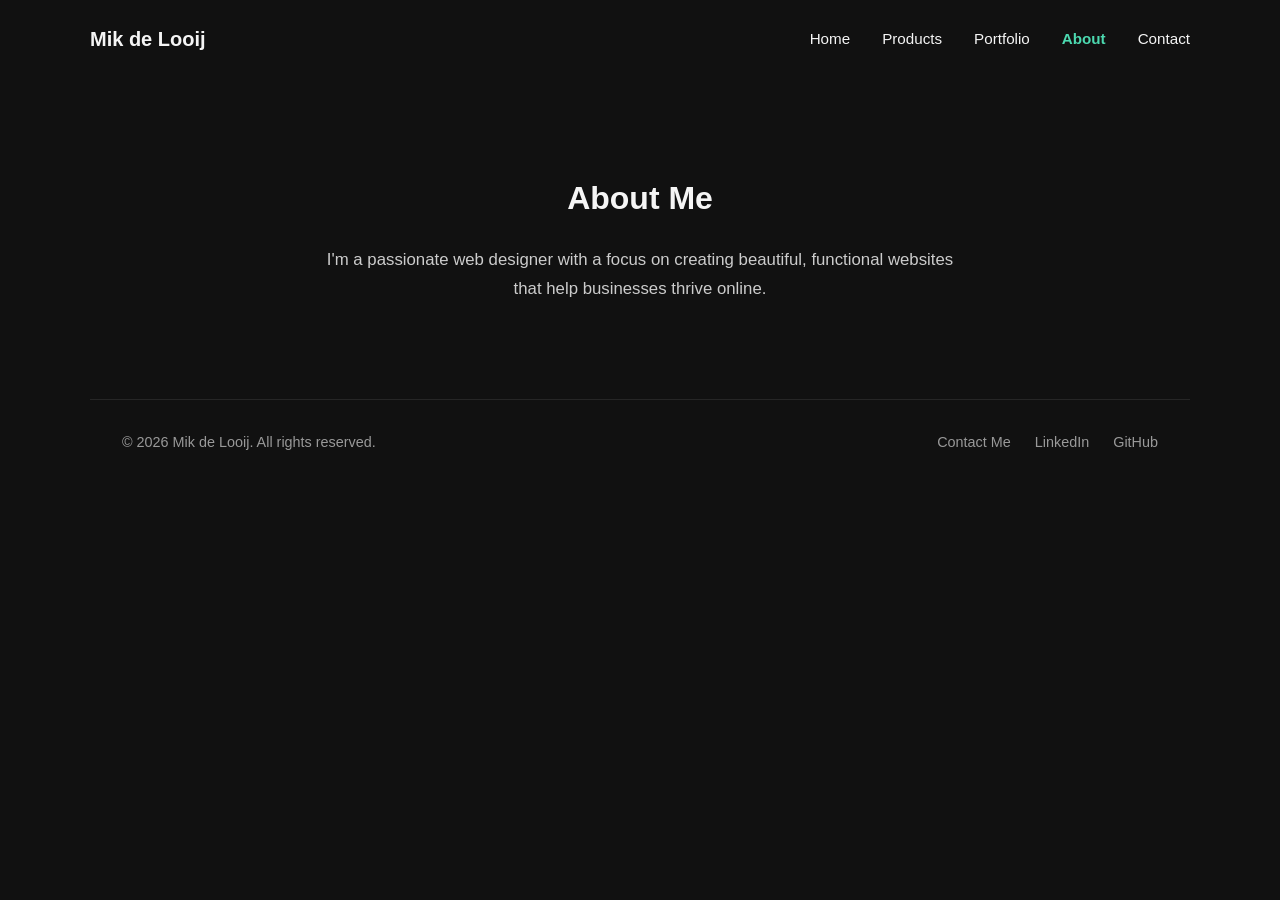
==== about.html @ 6aeaf14d "add new pages and changed header" ====
<!doctype html>
<html lang="en">
  <head>
    <meta charset="UTF-8" />
    <meta name="viewport" content="width=device-width, initial-scale=1.0" />
    <title>About | Mik de Looij</title>
    <link rel="stylesheet" href="css/style.css" />
  </head>
  <body>
    <header>
      <nav>
        <a href="index.html" class="logo">Mik de Looij</a>
        <ul class="nav-links">
          <li><a href="index.html">Home</a></li>
          <li><a href="products.html">Products</a></li>
          <li><a href="portfolio.html">Portfolio</a></li>
          <li><a href="about.html" class="active">About</a></li>
          <li><a href="contact.html">Contact</a></li>
        </ul>
      </nav>
    </header>

    <main>
      <section id="about">
        <h2>About Me</h2>
        <p>
          I'm a passionate web designer with a focus on creating beautiful,
          functional websites that help businesses thrive online.
        </p>
      </section>
    </main>

    <footer>
      <p>&copy; 2026 Mik de Looij. All rights reserved.</p>
      <div class="footer-links">
        <a href="mailto:info@mikdelooij.com">Contact Me</a>
        <a href="https://www.linkedin.com/in/mik-de-looij/" target="_blank">LinkedIn</a>
        <a href="#" target="_blank">GitHub</a>
      </div>
    </footer>

    <script src="js/script.js"></script>
  </body>
</html>
---- css/style.css ----
* {
  margin: 0;
  padding: 0;
  box-sizing: border-box;
}

:root {
  --color-bg: #111111;
  --color-text: #f5f5f5;
  --color-accent: #4cd9b0;
  --font-main: "Helvetica Neue", arial, sans-serif;
}

body {
  font-family: var(--font-main);
  color: var(--color-text);
  background-color: var(--color-bg);
  line-height: 1.5;
}

ul {
  list-style: none;
}

a {
  color: inherit;
  text-decoration: none;
}

header {
  padding: 1.5rem 2rem;
}

nav {
  display: flex;
  justify-content: space-between;
  align-items: center;
  max-width: 1100px;
  margin: 0 auto;
}

.logo {
  font-size: 1.25rem;
  font-weight: 700;
  color: var(--color-text);
}

.nav-links {
  display: flex;
  gap: 2rem;
}

.nav-links a {
  font-size: 0.95rem;
  transition: color 0.2s ease;
}

.nav-links a:hover {
  color: var(--color-accent);
}

.nav-links a.active {
  color: var(--color-accent);
  font-weight: 600;
}

#hero {
  max-width: 700px;
  margin: 6rem auto;
  padding: 0 2rem;
  text-align: center;
}

#hero h1 {
  font-size: 2.75rem;
  margin-bottom: 1.5rem;
}

#hero p {
  font-size: 1.15rem;
  color: #cccccc;
  margin-bottom: 2rem;
}

.btn {
  display: inline-block;
  background-color: var(--color-accent);
  color: #111111;
  padding: 0.75rem 1.75rem;
  border-radius: 6px;
  font-weight: 600;
  transition: opacity 0.2s ease;
}

.btn:hover {
  opacity: 0.85;
}

.grid-section {
  max-width: 1100px;
  margin: 6rem auto;
  padding: 0 2rem;
}

.grid-section h2 {
  font-size: 2rem;
  margin-bottom: 2rem;
  text-align: center;
}

.work-grid {
  display: grid;
  grid-template-columns: repeat(auto-fit, minmax(280px, 1fr));
  gap: 2rem;
}

.work-card {
  background-color: #1a1a1a;
  border-radius: 8px;
  padding: 1.5rem;
}

.work-image {
  aspect-ratio: 16 / 10;
  background-color: #262626;
  border-radius: 6px;
  margin-bottom: 1rem;
}

.work-card h3 {
  font-size: 1.15rem;
  margin-bottom: 0.5rem;
}

.work-card p {
  color: #cccccc;
  font-size: 0.95rem;
}

#about {
  max-width: 700px;
  margin: 6rem auto;
  padding: 0 2rem;
  text-align: center;
}

#about h2 {
  font-size: 2rem;
  margin-bottom: 1.5rem;
}

#about p {
  font-size: 1.05rem;
  color: #cccccc;
  line-height: 1.7;
}

#contact {
  max-width: 600px;
  margin: 6rem auto;
  padding: 0 2rem;
  text-align: center;
}

#contact h2 {
  font-size: 2rem;
  margin-bottom: 1rem;
}

#contact p {
  color: #cccccc;
  margin-bottom: 2rem;
}

.contact-form {
  display: flex;
  flex-direction: column;
  gap: 1rem;
  text-align: left;
}

.contact-form input,
.contact-form textarea {
  background-color: #1a1a1a;
  border: 1px solid #333333;
  border-radius: 6px;
  padding: 0.75rem 1rem;
  color: var(--color-text);
  font-family: inherit;
  font-size: 1rem;
}

.contact-form input:focus,
.contact-form textarea:focus {
  outline: none;
  border-color: var(--color-accent);
}

.contact-form button {
  border: none;
  cursor: pointer;
  font-size: 1rem;
}

footer {
  max-width: 1100px;
  margin: 0 auto;
  padding: 2rem;
  display: flex;
  justify-content: space-between;
  align-items: center;
  border-top: 1px solid #262626;
  color: #999999;
  font-size: 0.9rem;
}

.footer-links {
  display: flex;
  gap: 1.5rem;
}

.footer-links a:hover {
  color: var(--color-accent);
}

@media (max-width:600px) {
  nav{
    flex-direction: column;
    gap: 1rem;
  }

  .nav-links {
    gap:1.5rem;
  }

  #hero h1 {
    font-size: 1.8rem
  }

  #hero p {
    font-size: 1rem;
  }

  footer {
    flex-direction: column;
    gap: 1rem;
    text-align: center;
  }
}
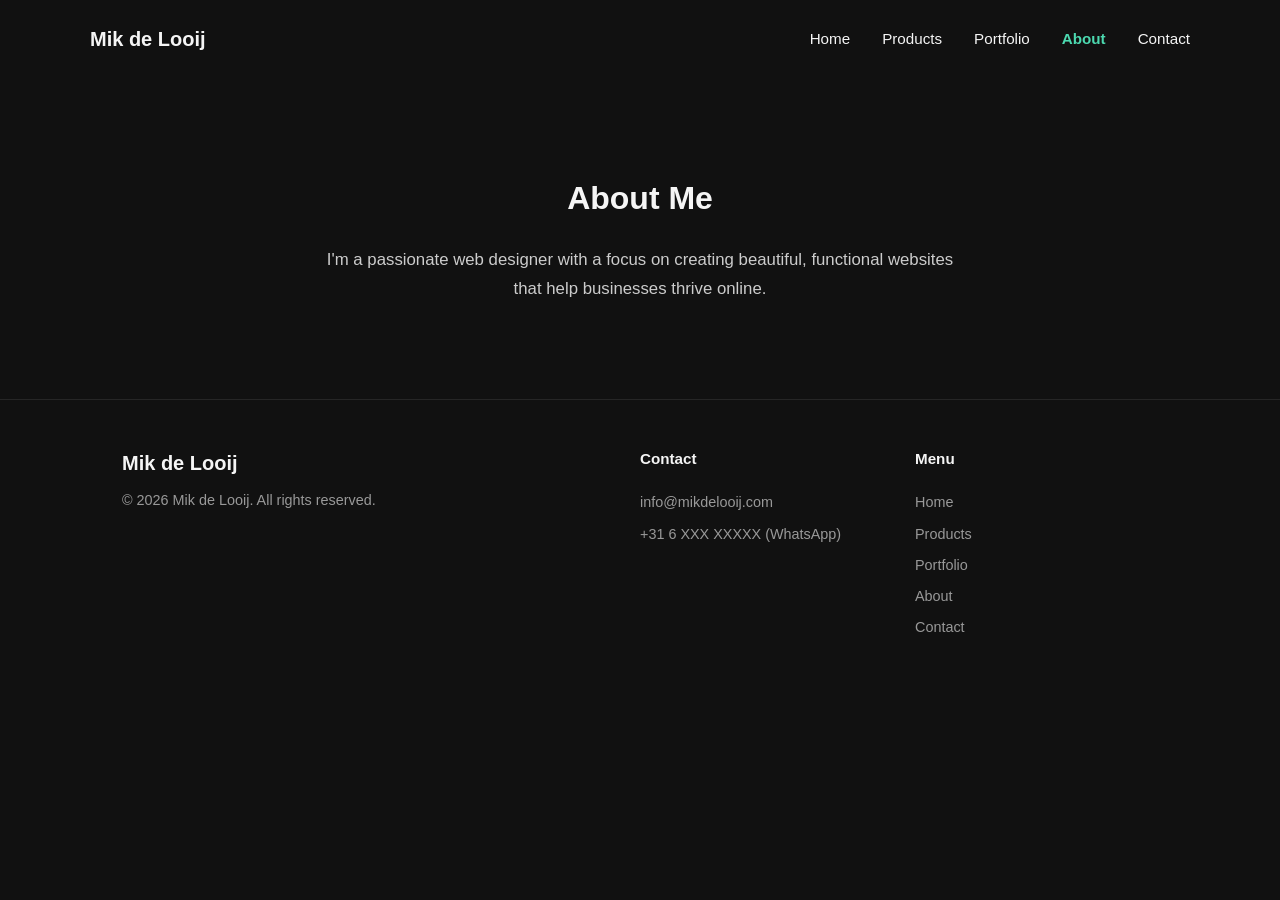
==== commit 6425b0c4: "add sections to home page" ====
--- a/about.html
+++ b/about.html
@@ -31,11 +31,26 @@
     </main>
 
     <footer>
-      <p>&copy; 2026 Mik de Looij. All rights reserved.</p>
-      <div class="footer-links">
-        <a href="mailto:info@mikdelooij.com">Contact Me</a>
-        <a href="https://www.linkedin.com/in/mik-de-looij/" target="_blank">LinkedIn</a>
-        <a href="#" target="_blank">GitHub</a>
+      <div class="footer-content">
+        <div class="footer-brand">
+          <a href="index.html" class="logo">Mik de Looij</a>
+          <p>&copy; 2026 Mik de Looij. All rights reserved.</p>
+        </div>
+        <div class="footer-contact">
+          <h4>Contact</h4>
+          <a href="mailto:info@mikdelooij.com">info@mikdelooij.com</a>
+          <a href="https://wa.me/316XXXXXXXX" target="_blank"
+            >+31 6 XXX XXXXX (WhatsApp)</a
+          >
+        </div>
+        <div class="footer-menu">
+          <h4>Menu</h4>
+          <a href="index.html">Home</a>
+          <a href="products.html">Products</a>
+          <a href="portfolio.html">Portfolio</a>
+          <a href="about.html">About</a>
+          <a href="contact.html">Contact</a>
+        </div>
       </div>
     </footer>
 
--- a/css/style.css
+++ b/css/style.css
@@ -80,6 +80,12 @@
   font-size: 1.15rem;
   color: #cccccc;
   margin-bottom: 2rem;
+}
+
+.hero-note {
+  margin-top: 1rem;
+  font-size: 0.9rem;
+  color: #999999;
 }
 
 .btn {
@@ -96,6 +102,18 @@
   opacity: 0.85;
 }
 
+.btn-outline {
+  background-color: transparent;
+  color: var(--color-text);
+  border: 1px solid #333333;
+}
+
+.btn-outline:hover {
+  opacity: 1;
+  border-color: var(--color-accent);
+  color: var(--color-accent);
+}
+
 .grid-section {
   max-width: 1100px;
   margin: 6rem auto;
@@ -135,6 +153,121 @@
 .work-card p {
   color: #cccccc;
   font-size: 0.95rem;
+}
+
+.section-cta {
+  text-align: center;
+  margin-top: 2.5rem;
+}
+
+.pricing-grid {
+  display: grid;
+  grid-template-columns: repeat(auto-fit, minmax(280px, 1fr));
+  gap: 2rem;
+  margin-bottom: 2rem;
+}
+
+.pricing-card {
+  position: relative;
+  background-color: #1a1a1a;
+  border: 1px solid #262626;
+  border-radius: 8px;
+  padding: 2rem;
+  text-align: center;
+}
+
+.pricing-card.featured {
+  border-color: var(--color-accent);
+}
+
+.pricing-card .badge {
+  position: absolute;
+  top: -0.8rem;
+  left: 50%;
+  transform: translateX(-50%);
+  background-color: var(--color-accent);
+  color: #111111;
+  font-size: 0.75rem;
+  font-weight: 700;
+  padding: 0.25rem 0.75rem;
+  border-radius: 999px;
+}
+
+.pricing-card h3 {
+  font-size: 1.25rem;
+  margin-bottom: 0.75rem;
+}
+
+.pricing-card .price {
+  font-size: 1.75rem;
+  font-weight: 700;
+  margin-bottom: 0.5rem;
+}
+
+.pricing-card .price span,
+.maintenance-price .price span {
+  font-size: 0.95rem;
+  font-weight: 400;
+  color: #999999;
+}
+
+.pricing-card .price-note {
+  color: #cccccc;
+  font-size: 0.9rem;
+  margin-bottom: 1.5rem;
+}
+
+.maintenance-card {
+  display: flex;
+  flex-wrap: wrap;
+  justify-content: space-between;
+  align-items: center;
+  gap: 1.5rem;
+  background-color: #1a1a1a;
+  border: 1px solid #262626;
+  border-radius: 8px;
+  padding: 2rem;
+}
+
+.maintenance-card h3 {
+  font-size: 1.15rem;
+  margin-bottom: 0.5rem;
+}
+
+.maintenance-card p {
+  color: #cccccc;
+  font-size: 0.95rem;
+  max-width: 420px;
+}
+
+.maintenance-price {
+  display: flex;
+  align-items: center;
+  gap: 1.5rem;
+  flex-wrap: wrap;
+}
+
+.maintenance-price .price {
+  font-size: 1.5rem;
+  font-weight: 700;
+  white-space: nowrap;
+}
+
+#cta {
+  max-width: 700px;
+  margin: 6rem auto;
+  padding: 0 2rem;
+  text-align: center;
+}
+
+#cta h2 {
+  font-size: 2rem;
+  margin-bottom: 1rem;
+}
+
+#cta p {
+  color: #cccccc;
+  margin-bottom: 2rem;
 }
 
 #about {
@@ -203,23 +336,40 @@
 }
 
 footer {
-  max-width: 1100px;
-  margin: 0 auto;
-  padding: 2rem;
-  display: flex;
-  justify-content: space-between;
-  align-items: center;
   border-top: 1px solid #262626;
   color: #999999;
   font-size: 0.9rem;
-}
-
-.footer-links {
-  display: flex;
-  gap: 1.5rem;
-}
-
-.footer-links a:hover {
+  margin-top: 6rem;
+}
+
+.footer-content {
+  max-width: 1100px;
+  margin: 0 auto;
+  padding: 3rem 2rem;
+  display: grid;
+  grid-template-columns: 2fr 1fr 1fr;
+  gap: 2rem;
+}
+
+.footer-brand .logo {
+  display: inline-block;
+  margin-bottom: 0.75rem;
+}
+
+.footer-content h4 {
+  color: var(--color-text);
+  font-size: 0.95rem;
+  margin-bottom: 0.75rem;
+}
+
+.footer-contact,
+.footer-menu {
+  display: flex;
+  flex-direction: column;
+  gap: 0.6rem;
+}
+
+.footer-content a:hover {
   color: var(--color-accent);
 }
 
@@ -241,9 +391,22 @@
     font-size: 1rem;
   }
 
-  footer {
+  .maintenance-card {
     flex-direction: column;
-    gap: 1rem;
     text-align: center;
   }
+
+  .maintenance-card p {
+    max-width: none;
+  }
+
+  .footer-content {
+    grid-template-columns: 1fr;
+    text-align: center;
+  }
+
+  .footer-contact,
+  .footer-menu {
+    align-items: center;
+  }
 }
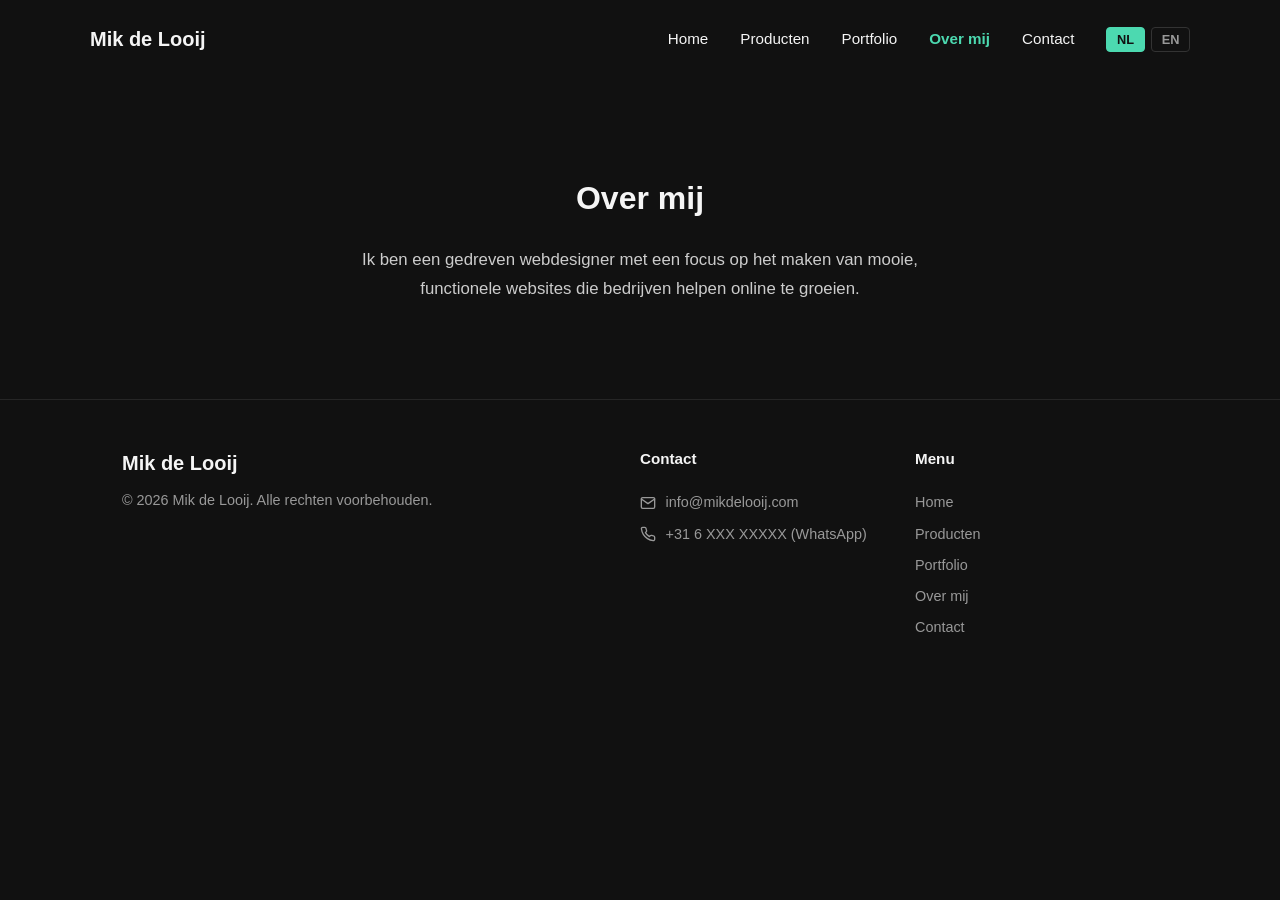
==== commit f4795fd4: "add dutch and english page" ====
--- a/about.html
+++ b/about.html
@@ -1,9 +1,9 @@
 <!doctype html>
-<html lang="en">
+<html lang="nl">
   <head>
     <meta charset="UTF-8" />
     <meta name="viewport" content="width=device-width, initial-scale=1.0" />
-    <title>About | Mik de Looij</title>
+    <title data-i18n="meta.title.about">Over mij | Mik de Looij</title>
     <link rel="stylesheet" href="css/style.css" />
   </head>
   <body>
@@ -11,21 +11,25 @@
       <nav>
         <a href="index.html" class="logo">Mik de Looij</a>
         <ul class="nav-links">
-          <li><a href="index.html">Home</a></li>
-          <li><a href="products.html">Products</a></li>
-          <li><a href="portfolio.html">Portfolio</a></li>
-          <li><a href="about.html" class="active">About</a></li>
-          <li><a href="contact.html">Contact</a></li>
+          <li><a href="index.html" data-i18n="nav.home">Home</a></li>
+          <li><a href="products.html" data-i18n="nav.products">Producten</a></li>
+          <li><a href="portfolio.html" data-i18n="nav.portfolio">Portfolio</a></li>
+          <li><a href="about.html" class="active" data-i18n="nav.about">Over mij</a></li>
+          <li><a href="contact.html" data-i18n="nav.contact">Contact</a></li>
+          <li class="lang-switch">
+            <button type="button" class="lang-btn" data-lang="nl">NL</button>
+            <button type="button" class="lang-btn" data-lang="en">EN</button>
+          </li>
         </ul>
       </nav>
     </header>
 
     <main>
       <section id="about">
-        <h2>About Me</h2>
-        <p>
-          I'm a passionate web designer with a focus on creating beautiful,
-          functional websites that help businesses thrive online.
+        <h2 data-i18n="about.heading">Over mij</h2>
+        <p data-i18n="about.text">
+          Ik ben een gedreven webdesigner met een focus op het maken van
+          mooie, functionele websites die bedrijven helpen online te groeien.
         </p>
       </section>
     </main>
@@ -34,22 +38,27 @@
       <div class="footer-content">
         <div class="footer-brand">
           <a href="index.html" class="logo">Mik de Looij</a>
-          <p>&copy; 2026 Mik de Looij. All rights reserved.</p>
+          <p>
+            &copy; 2026 Mik de Looij.
+            <span data-i18n="footer.rights">Alle rechten voorbehouden.</span>
+          </p>
         </div>
         <div class="footer-contact">
-          <h4>Contact</h4>
-          <a href="mailto:info@mikdelooij.com">info@mikdelooij.com</a>
+          <h4 data-i18n="footer.contactHeading">Contact</h4>
+          <a href="mailto:info@mikdelooij.com"
+            ><svg class="icon" viewBox="0 0 24 24" fill="none" stroke="currentColor" stroke-width="2" stroke-linecap="round" stroke-linejoin="round"><path d="M4 4h16c1.1 0 2 .9 2 2v12c0 1.1-.9 2-2 2H4c-1.1 0-2-.9-2-2V6c0-1.1.9-2 2-2z"></path><polyline points="22 6 12 13 2 6"></polyline></svg>info@mikdelooij.com</a
+          >
           <a href="https://wa.me/316XXXXXXXX" target="_blank"
-            >+31 6 XXX XXXXX (WhatsApp)</a
+            ><svg class="icon" viewBox="0 0 24 24" fill="none" stroke="currentColor" stroke-width="2" stroke-linecap="round" stroke-linejoin="round"><path d="M22 16.92v3a2 2 0 0 1-2.18 2 19.79 19.79 0 0 1-8.63-3.07 19.5 19.5 0 0 1-6-6 19.79 19.79 0 0 1-3.07-8.67A2 2 0 0 1 4.11 2h3a2 2 0 0 1 2 1.72c.127.96.361 1.903.7 2.81a2 2 0 0 1-.45 2.11L8.09 9.91a16 16 0 0 0 6 6l1.27-1.27a2 2 0 0 1 2.11-.45c.907.339 1.85.573 2.81.7A2 2 0 0 1 22 16.92z"></path></svg>+31 6 XXX XXXXX (WhatsApp)</a
           >
         </div>
         <div class="footer-menu">
-          <h4>Menu</h4>
-          <a href="index.html">Home</a>
-          <a href="products.html">Products</a>
-          <a href="portfolio.html">Portfolio</a>
-          <a href="about.html">About</a>
-          <a href="contact.html">Contact</a>
+          <h4 data-i18n="footer.menuHeading">Menu</h4>
+          <a href="index.html" data-i18n="nav.home">Home</a>
+          <a href="products.html" data-i18n="nav.products">Producten</a>
+          <a href="portfolio.html" data-i18n="nav.portfolio">Portfolio</a>
+          <a href="about.html" data-i18n="nav.about">Over mij</a>
+          <a href="contact.html" data-i18n="nav.contact">Contact</a>
         </div>
       </div>
     </footer>
--- a/css/style.css
+++ b/css/style.css
@@ -62,6 +62,35 @@
 .nav-links a.active {
   color: var(--color-accent);
   font-weight: 600;
+}
+
+.lang-switch {
+  display: flex;
+  gap: 0.4rem;
+}
+
+.lang-btn {
+  background-color: transparent;
+  border: 1px solid #333333;
+  color: #999999;
+  font-family: inherit;
+  font-size: 0.8rem;
+  font-weight: 600;
+  padding: 0.25rem 0.6rem;
+  border-radius: 4px;
+  cursor: pointer;
+  transition: all 0.2s ease;
+}
+
+.lang-btn:hover {
+  border-color: var(--color-accent);
+  color: var(--color-text);
+}
+
+.lang-btn.active {
+  background-color: var(--color-accent);
+  border-color: var(--color-accent);
+  color: #111111;
 }
 
 #hero {
@@ -143,6 +172,22 @@
   background-color: #262626;
   border-radius: 6px;
   margin-bottom: 1rem;
+  overflow: hidden;
+}
+
+.work-image img {
+  width: 100%;
+  height: 100%;
+  object-fit: cover;
+  display: block;
+}
+
+.work-card h3 a {
+  color: inherit;
+}
+
+.work-card h3 a:hover {
+  color: var(--color-accent);
 }
 
 .work-card h3 {
@@ -323,6 +368,11 @@
   font-size: 1rem;
 }
 
+.contact-form textarea {
+  min-height: 140px;
+  resize: vertical;
+}
+
 .contact-form input:focus,
 .contact-form textarea:focus {
   outline: none;
@@ -369,6 +419,18 @@
   gap: 0.6rem;
 }
 
+.footer-contact a {
+  display: flex;
+  align-items: center;
+  gap: 0.6rem;
+}
+
+.footer-contact .icon {
+  width: 16px;
+  height: 16px;
+  flex-shrink: 0;
+}
+
 .footer-content a:hover {
   color: var(--color-accent);
 }
@@ -380,7 +442,9 @@
   }
 
   .nav-links {
-    gap:1.5rem;
+    gap: 1.5rem;
+    flex-wrap: wrap;
+    justify-content: center;
   }
 
   #hero h1 {
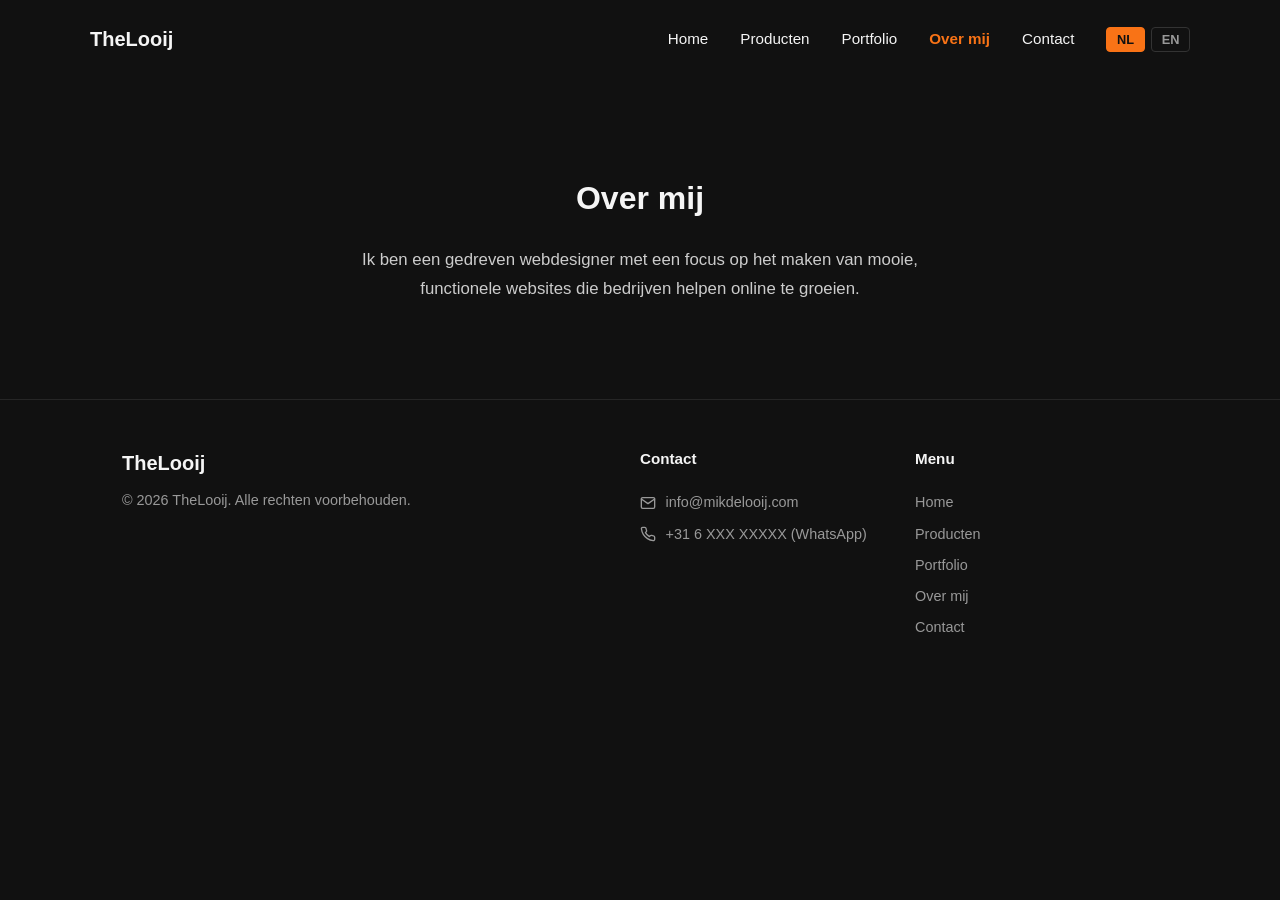
==== commit d9eb52c6: "add new name and logo animation" ====
--- a/about.html
+++ b/about.html
@@ -3,13 +3,13 @@
   <head>
     <meta charset="UTF-8" />
     <meta name="viewport" content="width=device-width, initial-scale=1.0" />
-    <title data-i18n="meta.title.about">Over mij | Mik de Looij</title>
+    <title data-i18n="meta.title.about">Over mij | TheLooij</title>
     <link rel="stylesheet" href="css/style.css" />
   </head>
   <body>
     <header>
       <nav>
-        <a href="index.html" class="logo">Mik de Looij</a>
+        <a href="index.html" class="logo">TheLooij</a>
         <ul class="nav-links">
           <li><a href="index.html" data-i18n="nav.home">Home</a></li>
           <li><a href="products.html" data-i18n="nav.products">Producten</a></li>
@@ -37,9 +37,9 @@
     <footer>
       <div class="footer-content">
         <div class="footer-brand">
-          <a href="index.html" class="logo">Mik de Looij</a>
+          <a href="index.html" class="logo">TheLooij</a>
           <p>
-            &copy; 2026 Mik de Looij.
+            &copy; 2026 TheLooij.
             <span data-i18n="footer.rights">Alle rechten voorbehouden.</span>
           </p>
         </div>
--- a/css/style.css
+++ b/css/style.css
@@ -7,7 +7,8 @@
 :root {
   --color-bg: #111111;
   --color-text: #f5f5f5;
-  --color-accent: #4cd9b0;
+  --color-accent: #f97316;
+  --color-accent-2: #fb923c;
   --font-main: "Helvetica Neue", arial, sans-serif;
 }
 
@@ -16,6 +17,7 @@
   color: var(--color-text);
   background-color: var(--color-bg);
   line-height: 1.5;
+  overflow-x: hidden;
 }
 
 ul {
@@ -43,6 +45,39 @@
   font-size: 1.25rem;
   font-weight: 700;
   color: var(--color-text);
+  background-image: linear-gradient(
+    100deg,
+    var(--color-text) 45%,
+    var(--color-accent) 50%,
+    var(--color-text) 55%
+  );
+  background-size: 300% 100%;
+  background-position: 0% 0;
+  background-repeat: no-repeat;
+  -webkit-background-clip: text;
+  background-clip: text;
+  -webkit-text-fill-color: transparent;
+  animation: logoGlare 5s ease-in-out infinite;
+}
+
+@keyframes logoGlare {
+  0%,
+  60% {
+    background-position: 0% 0;
+  }
+  85%,
+  100% {
+    background-position: 100% 0;
+  }
+}
+
+@media (prefers-reduced-motion: reduce) {
+  .logo {
+    animation: none;
+    background-image: none;
+    -webkit-text-fill-color: currentColor;
+    color: var(--color-text);
+  }
 }
 
 .nav-links {
@@ -94,10 +129,92 @@
 }
 
 #hero {
+  position: relative;
   max-width: 700px;
   margin: 6rem auto;
   padding: 0 2rem;
   text-align: center;
+}
+
+.hero-bg {
+  position: absolute;
+  top: 0;
+  left: 50%;
+  transform: translateX(-50%);
+  width: 100vw;
+  height: 100%;
+  z-index: -1;
+  pointer-events: none;
+}
+
+.blob {
+  position: absolute;
+  border-radius: 50%;
+  filter: blur(90px);
+  will-change: transform;
+}
+
+.blob-1 {
+  top: -140px;
+  left: 8%;
+  width: 420px;
+  height: 420px;
+  background: var(--color-accent);
+  opacity: 0.3;
+  animation: blobFloat1 22s ease-in-out infinite alternate;
+}
+
+.blob-2 {
+  bottom: -160px;
+  right: 10%;
+  width: 380px;
+  height: 380px;
+  background: var(--color-accent-2);
+  opacity: 0.28;
+  animation: blobFloat2 26s ease-in-out infinite alternate;
+}
+
+.blob-3 {
+  top: 30%;
+  left: 45%;
+  width: 320px;
+  height: 320px;
+  background: var(--color-accent);
+  opacity: 0.16;
+  animation: blobFloat3 30s ease-in-out infinite alternate;
+}
+
+@keyframes blobFloat1 {
+  from {
+    transform: translate(0, 0) scale(1);
+  }
+  to {
+    transform: translate(50px, 40px) scale(1.12);
+  }
+}
+
+@keyframes blobFloat2 {
+  from {
+    transform: translate(0, 0) scale(1);
+  }
+  to {
+    transform: translate(-40px, -30px) scale(1.15);
+  }
+}
+
+@keyframes blobFloat3 {
+  from {
+    transform: translate(0, 0) scale(1);
+  }
+  to {
+    transform: translate(-60px, 40px) scale(0.9);
+  }
+}
+
+@media (prefers-reduced-motion: reduce) {
+  .blob {
+    animation: none;
+  }
 }
 
 #hero h1 {
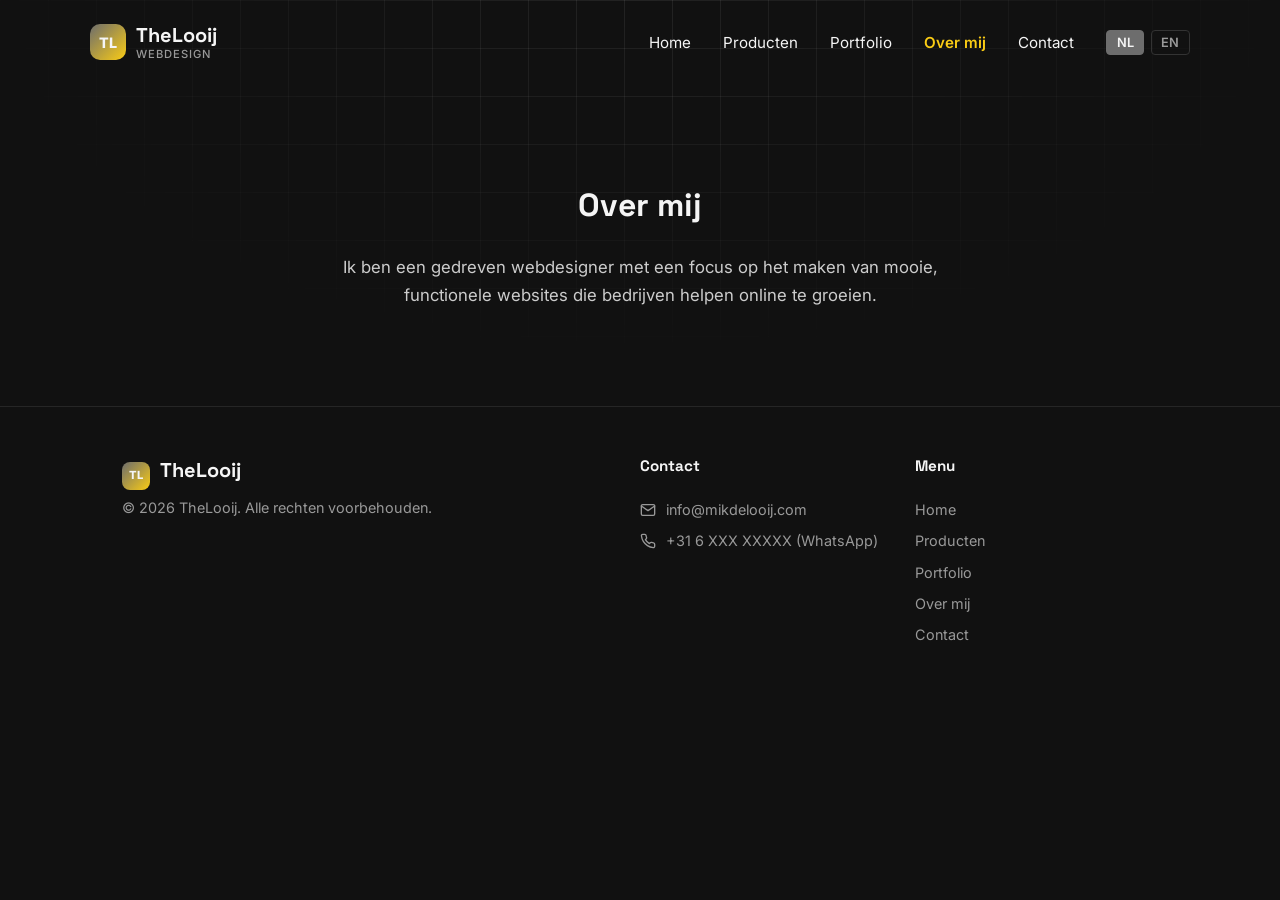
==== commit 9e5a7705: "add new colour combo" ====
--- a/about.html
+++ b/about.html
@@ -4,17 +4,37 @@
     <meta charset="UTF-8" />
     <meta name="viewport" content="width=device-width, initial-scale=1.0" />
     <title data-i18n="meta.title.about">Over mij | TheLooij</title>
+    <link rel="preconnect" href="https://fonts.googleapis.com" />
+    <link rel="preconnect" href="https://fonts.gstatic.com" crossorigin />
+    <link
+      href="https://fonts.googleapis.com/css2?family=Inter:wght@400;500;600;700&family=Space+Grotesk:wght@500;600;700&display=swap"
+      rel="stylesheet"
+    />
     <link rel="stylesheet" href="css/style.css" />
   </head>
   <body>
     <header>
       <nav>
-        <a href="index.html" class="logo">TheLooij</a>
+        <div class="brand">
+          <span class="brand-mark" aria-hidden="true">TL</span>
+          <div class="brand-text">
+            <a href="index.html" class="logo">TheLooij</a>
+            <span class="tagline">Webdesign</span>
+          </div>
+        </div>
         <ul class="nav-links">
           <li><a href="index.html" data-i18n="nav.home">Home</a></li>
-          <li><a href="products.html" data-i18n="nav.products">Producten</a></li>
-          <li><a href="portfolio.html" data-i18n="nav.portfolio">Portfolio</a></li>
-          <li><a href="about.html" class="active" data-i18n="nav.about">Over mij</a></li>
+          <li>
+            <a href="products.html" data-i18n="nav.products">Producten</a>
+          </li>
+          <li>
+            <a href="portfolio.html" data-i18n="nav.portfolio">Portfolio</a>
+          </li>
+          <li>
+            <a href="about.html" class="active" data-i18n="nav.about"
+              >Over mij</a
+            >
+          </li>
           <li><a href="contact.html" data-i18n="nav.contact">Contact</a></li>
           <li class="lang-switch">
             <button type="button" class="lang-btn" data-lang="nl">NL</button>
@@ -28,8 +48,8 @@
       <section id="about">
         <h2 data-i18n="about.heading">Over mij</h2>
         <p data-i18n="about.text">
-          Ik ben een gedreven webdesigner met een focus op het maken van
-          mooie, functionele websites die bedrijven helpen online te groeien.
+          Ik ben een gedreven webdesigner met een focus op het maken van mooie,
+          functionele websites die bedrijven helpen online te groeien.
         </p>
       </section>
     </main>
@@ -37,7 +57,10 @@
     <footer>
       <div class="footer-content">
         <div class="footer-brand">
-          <a href="index.html" class="logo">TheLooij</a>
+          <div class="brand">
+            <span class="brand-mark brand-mark-sm" aria-hidden="true">TL</span>
+            <a href="index.html" class="logo">TheLooij</a>
+          </div>
           <p>
             &copy; 2026 TheLooij.
             <span data-i18n="footer.rights">Alle rechten voorbehouden.</span>
@@ -46,10 +69,35 @@
         <div class="footer-contact">
           <h4 data-i18n="footer.contactHeading">Contact</h4>
           <a href="mailto:info@mikdelooij.com"
-            ><svg class="icon" viewBox="0 0 24 24" fill="none" stroke="currentColor" stroke-width="2" stroke-linecap="round" stroke-linejoin="round"><path d="M4 4h16c1.1 0 2 .9 2 2v12c0 1.1-.9 2-2 2H4c-1.1 0-2-.9-2-2V6c0-1.1.9-2 2-2z"></path><polyline points="22 6 12 13 2 6"></polyline></svg>info@mikdelooij.com</a
+            ><svg
+              class="icon"
+              viewBox="0 0 24 24"
+              fill="none"
+              stroke="currentColor"
+              stroke-width="2"
+              stroke-linecap="round"
+              stroke-linejoin="round"
+            >
+              <path
+                d="M4 4h16c1.1 0 2 .9 2 2v12c0 1.1-.9 2-2 2H4c-1.1 0-2-.9-2-2V6c0-1.1.9-2 2-2z"
+              ></path>
+              <polyline points="22 6 12 13 2 6"></polyline></svg
+            >info@mikdelooij.com</a
           >
           <a href="https://wa.me/316XXXXXXXX" target="_blank"
-            ><svg class="icon" viewBox="0 0 24 24" fill="none" stroke="currentColor" stroke-width="2" stroke-linecap="round" stroke-linejoin="round"><path d="M22 16.92v3a2 2 0 0 1-2.18 2 19.79 19.79 0 0 1-8.63-3.07 19.5 19.5 0 0 1-6-6 19.79 19.79 0 0 1-3.07-8.67A2 2 0 0 1 4.11 2h3a2 2 0 0 1 2 1.72c.127.96.361 1.903.7 2.81a2 2 0 0 1-.45 2.11L8.09 9.91a16 16 0 0 0 6 6l1.27-1.27a2 2 0 0 1 2.11-.45c.907.339 1.85.573 2.81.7A2 2 0 0 1 22 16.92z"></path></svg>+31 6 XXX XXXXX (WhatsApp)</a
+            ><svg
+              class="icon"
+              viewBox="0 0 24 24"
+              fill="none"
+              stroke="currentColor"
+              stroke-width="2"
+              stroke-linecap="round"
+              stroke-linejoin="round"
+            >
+              <path
+                d="M22 16.92v3a2 2 0 0 1-2.18 2 19.79 19.79 0 0 1-8.63-3.07 19.5 19.5 0 0 1-6-6 19.79 19.79 0 0 1-3.07-8.67A2 2 0 0 1 4.11 2h3a2 2 0 0 1 2 1.72c.127.96.361 1.903.7 2.81a2 2 0 0 1-.45 2.11L8.09 9.91a16 16 0 0 0 6 6l1.27-1.27a2 2 0 0 1 2.11-.45c.907.339 1.85.573 2.81.7A2 2 0 0 1 22 16.92z"
+              ></path></svg
+            >+31 6 XXX XXXXX (WhatsApp)</a
           >
         </div>
         <div class="footer-menu">
--- a/css/style.css
+++ b/css/style.css
@@ -7,12 +7,14 @@
 :root {
   --color-bg: #111111;
   --color-text: #f5f5f5;
-  --color-accent: #f97316;
-  --color-accent-2: #fb923c;
-  --font-main: "Helvetica Neue", arial, sans-serif;
+  --color-accent: #6d6d6d;
+  --color-accent-2: #facc15;
+  --font-main: "Inter", "Helvetica Neue", arial, sans-serif;
+  --font-heading: "Space Grotesk", "Helvetica Neue", arial, sans-serif;
 }
 
 body {
+  position: relative;
   font-family: var(--font-main);
   color: var(--color-text);
   background-color: var(--color-bg);
@@ -20,8 +22,42 @@
   overflow-x: hidden;
 }
 
+body::before {
+  content: "";
+  position: fixed;
+  inset: 0;
+  z-index: -1;
+  pointer-events: none;
+  background-image: linear-gradient(
+      to right,
+      rgba(255, 255, 255, 0.08) 1px,
+      transparent 1px
+    ),
+    linear-gradient(to bottom, rgba(255, 255, 255, 0.08) 1px, transparent 1px);
+  background-size: 48px 48px;
+  -webkit-mask-image: radial-gradient(
+    ellipse 70% 55% at 50% 0%,
+    #000 0%,
+    transparent 75%
+  );
+  mask-image: radial-gradient(
+    ellipse 70% 55% at 50% 0%,
+    #000 0%,
+    transparent 75%
+  );
+}
+
 ul {
   list-style: none;
+}
+
+h1,
+h2,
+h3,
+h4,
+.logo,
+.brand-mark {
+  font-family: var(--font-heading);
 }
 
 a {
@@ -41,6 +77,50 @@
   margin: 0 auto;
 }
 
+.brand {
+  display: flex;
+  align-items: center;
+  gap: 0.65rem;
+}
+
+.brand-text {
+  display: flex;
+  flex-direction: column;
+  line-height: 1.1;
+}
+
+.brand-mark {
+  display: inline-flex;
+  align-items: center;
+  justify-content: center;
+  flex-shrink: 0;
+  width: 36px;
+  height: 36px;
+  border-radius: 10px;
+  background: linear-gradient(135deg, var(--color-accent), var(--color-accent-2));
+  color: var(--color-text);
+  font-family: var(--font-main);
+  font-weight: 800;
+  font-size: 0.9rem;
+  letter-spacing: -0.03em;
+}
+
+.brand-mark-sm {
+  width: 28px;
+  height: 28px;
+  border-radius: 8px;
+  font-size: 0.7rem;
+}
+
+.tagline {
+  margin-top: 0.15rem;
+  font-size: 0.7rem;
+  font-weight: 500;
+  letter-spacing: 0.08em;
+  text-transform: uppercase;
+  color: #999999;
+}
+
 .logo {
   font-size: 1.25rem;
   font-weight: 700;
@@ -48,7 +128,7 @@
   background-image: linear-gradient(
     100deg,
     var(--color-text) 45%,
-    var(--color-accent) 50%,
+    var(--color-accent-2) 50%,
     var(--color-text) 55%
   );
   background-size: 300% 100%;
@@ -91,11 +171,11 @@
 }
 
 .nav-links a:hover {
-  color: var(--color-accent);
+  color: var(--color-accent-2);
 }
 
 .nav-links a.active {
-  color: var(--color-accent);
+  color: var(--color-accent-2);
   font-weight: 600;
 }
 
@@ -125,7 +205,7 @@
 .lang-btn.active {
   background-color: var(--color-accent);
   border-color: var(--color-accent);
-  color: #111111;
+  color: var(--color-text);
 }
 
 #hero {
@@ -236,7 +316,7 @@
 
 .btn {
   display: inline-block;
-  background-color: var(--color-accent);
+  background-color: var(--color-accent-2);
   color: #111111;
   padding: 0.75rem 1.75rem;
   border-radius: 6px;
@@ -256,8 +336,8 @@
 
 .btn-outline:hover {
   opacity: 1;
-  border-color: var(--color-accent);
-  color: var(--color-accent);
+  border-color: var(--color-accent-2);
+  color: var(--color-accent-2);
 }
 
 .grid-section {
@@ -304,7 +384,7 @@
 }
 
 .work-card h3 a:hover {
-  color: var(--color-accent);
+  color: var(--color-accent-2);
 }
 
 .work-card h3 {
@@ -339,7 +419,7 @@
 }
 
 .pricing-card.featured {
-  border-color: var(--color-accent);
+  border-color: var(--color-accent-2);
 }
 
 .pricing-card .badge {
@@ -347,7 +427,7 @@
   top: -0.8rem;
   left: 50%;
   transform: translateX(-50%);
-  background-color: var(--color-accent);
+  background-color: var(--color-accent-2);
   color: #111111;
   font-size: 0.75rem;
   font-weight: 700;
@@ -549,7 +629,7 @@
 }
 
 .footer-content a:hover {
-  color: var(--color-accent);
+  color: var(--color-accent-2);
 }
 
 @media (max-width:600px) {
